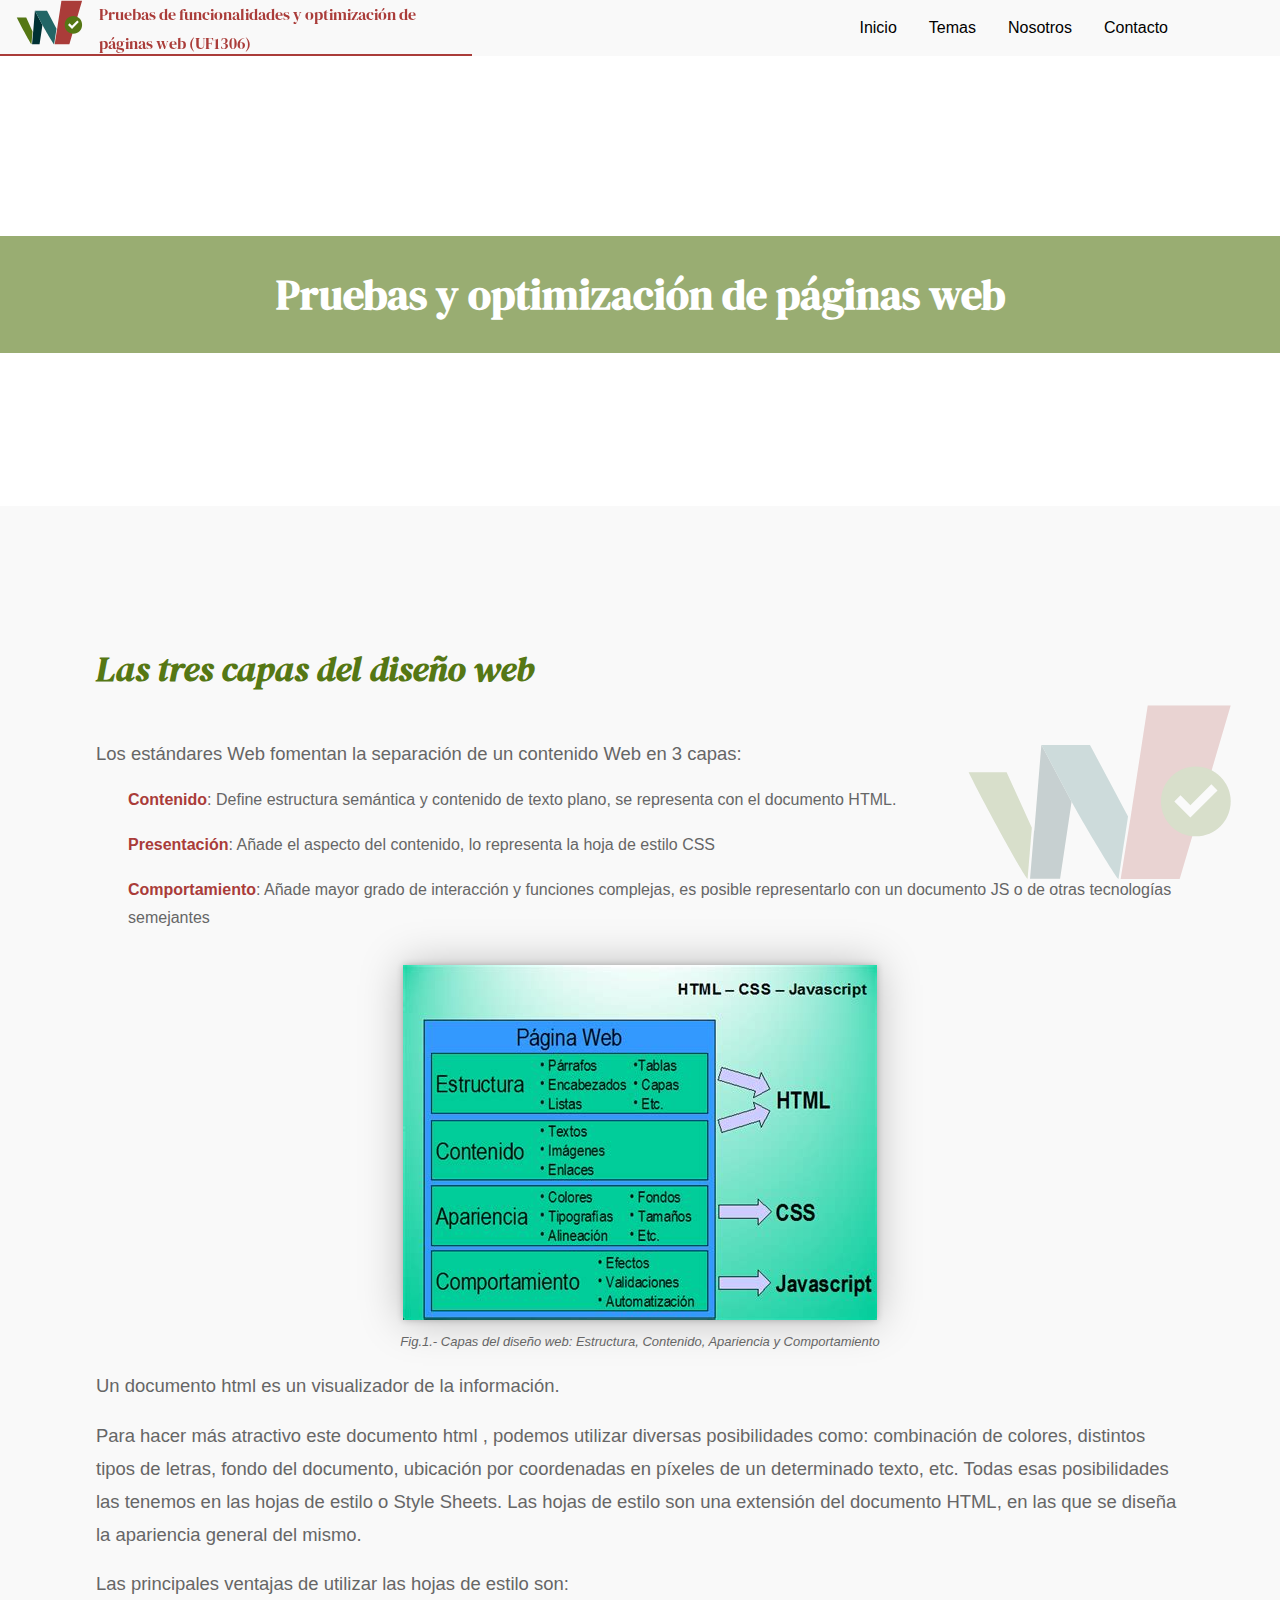
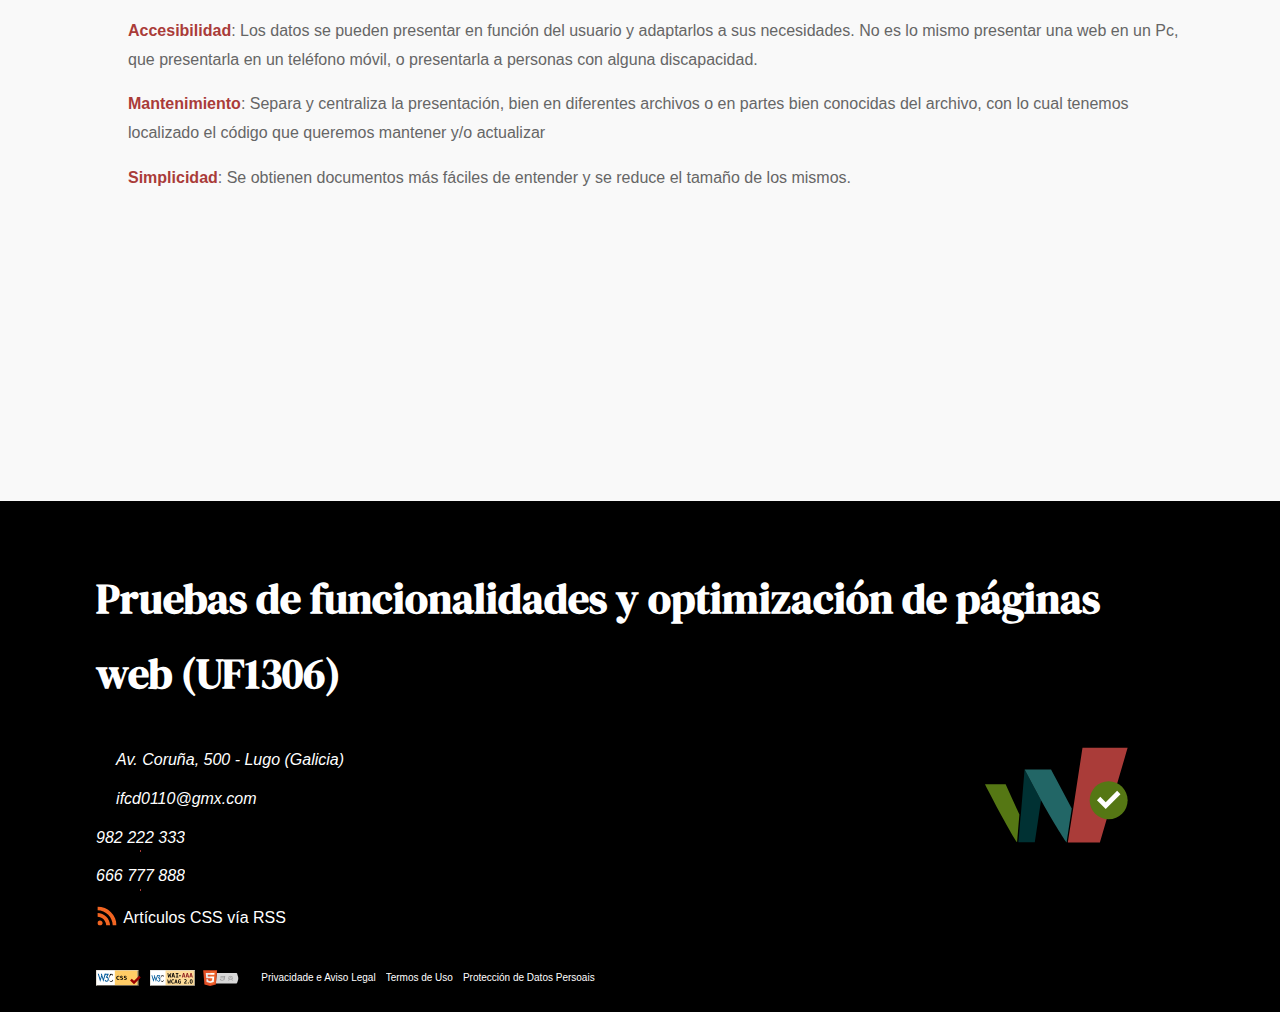
==== index.html @ 1c7401f8 "1306a" ====
<!-- Declaración del tipo de documento HTML, siempre en la 1ª línea -->
<!DOCTYPE html>
<!-- Elemento html. Atributos lenguaje y dirección de lectura -->
<html lang="es" dir="ltr">
<!-- Cabecera oculta del documento web que solo ven los robots -->

<head>
    <!-- Juego de caracteres de casi todos los idiomas humanos (incluidos ñ, tildes ...) -->
    <meta charset="utf-8" />
    <!-- Escala inicial y renderizado _responsive_ por el ancho del dispositivo -->
    <meta name="viewport" content="width=device-width, initial-scale=1.0" />
    <!-- Compatibilidad con Microsoft Explorer -->
    <meta http-equiv="X-UA-Compatible" content="ie=edge" />
    <!-- Indéxame NO y sígueme NO -->
    <meta name="robots" content="noIndex, noFollow" />
    <!-- Breve descripción del sitio que se verá en los resultados de búsqueda -->
    <meta name="description" content="Sitio web de prueba elaborado en el curso de Confección y Publicación de Páginas Web (IFCD0110). Unidad Formativa UF1306 Pruebas de funcionalidades y optimización de páginas web" />
    <!-- Ruta al favicon -->
    <link rel="shortcut icon" href="assets/img/favicon.ico" type="image/vnd.microsoft.icon" />
    <!-- Ruta a las hojas de estilos -->
    <link rel="stylesheet" type="text/css" href="assets/css/application.css" />
    <!-- Título de la pestaña del navegador -->
    <title>UF1306 | Pruebas de funcionalidades y optimización de páginas web</title>
</head>

<body>
    <!-- El header es la cabecera de la página web lleva el único encabezado h1 de la página -->
    <header>
        <a href="index.html" title="Página principal">
            <figure class="logo"></figure>
            <h1>Pruebas de funcionalidades y optimización de páginas web (UF1306)</h1>
        </a>
        <!-- Slogan -->
        <p class="pechado">Curso de Confección Publicación de Páginas Web</p>
    </header>
    <nav>
        <h2 class="pechado">Menú Principal</h2>
        <input id="icon-menu" name="icon-menu" type="checkbox">
        <label for="icon-menu" class="icon-menu" aria-label="Abrir/Pechar">Menú</label>
        <ul>
            <li>
                <a href="#">Inicio</a>
            </li>
            <li><a href="#">Temas</a>
                <ul>
                    <li>
                        <a href="temas/formularios1.html">Formularios I</a>
                    </li>
                </ul>
            </li>
            <li>
                <a href="#">Nosotros</a>
            </li>
            <li>
                <a href="#">Contacto</a>
            </li>
        </ul>
    </nav>
    <main>
        <section class="tema textos agua justify">
            <header class="portada" style="background-image: url('https://cdn.pixabay.com/photo/2016/11/17/23/29/programming-1832991_960_720.png');">
                <h2>Pruebas y optimización de páginas web</h2>
            </header>
            <article class="article index">
                <h3>Las tres capas del diseño web</h3>
                <p>
                    Los estándares Web fomentan la separación de un contenido Web en 3 capas:
                </p>
                <ul>
                    <li>
                        <strong>Contenido</strong>:
                        <span>
                            Define estructura semántica y contenido de texto plano, se representa con el documento HTML.
                        </span>
                    </li>
                    <li>
                        <strong>Presentación</strong>:
                        <span>
                            Añade el aspecto del contenido, lo representa la hoja de estilo CSS
                        </span>
                    </li>
                    <li>
                        <strong>Comportamiento</strong>:
                        <span>
                            Añade mayor grado de interacción y funciones complejas, es posible representarlo con un documento JS o de otras tecnologías semejantes
                        </span>
                    </li>
                </ul>
                <figure class="img">
                    <img src="assets/img/index_capas-disenho-web.jpeg" alt="Descripcion de las capas del desarrollo web" />
                    <figcaption>
                        Fig.1.- Capas del diseño web: Estructura, Contenido, Apariencia y Comportamiento
                    </figcaption>
                </figure>
                <p>
                    Un documento html es un visualizador de la información.
                </p>
                <p>
                    Para hacer más atractivo este documento html , podemos utilizar diversas posibilidades como: combinación de colores, distintos tipos de letras, fondo del documento, ubicación por coordenadas en píxeles de un determinado texto,
                    etc. Todas esas posibilidades las tenemos en las hojas de estilo o Style Sheets. Las hojas de estilo son una extensión del documento HTML, en las que se diseña la apariencia general del mismo.
                </p>
                <p>
                    Las principales ventajas de utilizar las hojas de estilo son:
                </p>
                <ul>
                    <li>
                        <strong>Accesibilidad</strong>:
                        <span>
                            Los datos se pueden presentar en función del usuario y adaptarlos a sus necesidades. No es lo mismo presentar una web en un Pc, que presentarla en un teléfono móvil, o presentarla a personas con alguna discapacidad.
                        </span>
                    </li>
                    <li>
                        <strong>Mantenimiento</strong>:
                        <span>
                            Separa y centraliza la presentación, bien en diferentes archivos o en partes bien conocidas del archivo, con lo cual tenemos localizado el código que queremos mantener y/o actualizar
                        </span>
                    </li>
                    <li>
                        <strong>Simplicidad</strong>:
                        <span>
                            Se obtienen documentos más fáciles de entender y se reduce el tamaño de los mismos.
                        </span>
                    </li>
                </ul>
            </article>
        </section>
    </main>
    <footer>
        <section class="contentinfo justify">
            <h2>Pruebas de funcionalidades y optimización de páginas web (UF1306)</h2>
            <div role="group" class="justify">
                <address>
                    <ul>
                        <li>
                            <a href="https://goo.gl/maps/s3k1C7FEyn3WrrVn7" title="Ver onde estamos e tódalas formas de contacto" class="footer">
                                <span class="icon-location" aria-hidden="true"></span>
                                <span>Av. Coruña, 500 - Lugo (Galicia)</span>
                            </a>
                        </li>
                        <li>
                            <a href="mailto:ifcd0110@gmx.com" title="Enviar un correo dende este dispositivo" class="footer">
                                <span class="icon-mail" aria-hidden="true"></span>
                                <span>ifcd0110@gmx.com</span>
                            </a>
                        </li>
                        <li>
                            <a href="tel:+3498222333" title="Chamar dende este dispositivo" class="footer">
                                <span class="icon-telefono" aria-hidden="true"></span>
                                <span>982 222 333</span>
                            </a>
                        </li>
                        <li>
                            <a href="tel:+34666777888" title="Chamar xa dende este dispositivo" class="footer">
                                <span class="icon-movil" aria-hidden="true"></span>
                                <span>666 777 888</span>
                            </a>
                        </li>
                    </ul>
                </address>

                <nav class="rss">
                    <ul class="social">
                        <li class="svg-icon rss">
                            <a href="#" target="_blank" title="Canle RSS de artículos CSS" class="footer rss cross-centro">
                                <span class="circulo"><svg role="img" version="1.1" xmlns="http://www.w3.org/2000/svg" xmlns:xlink="http://www.w3.org/1999/xlink" x="0px" y="0px" xml:space="preserve" width="24" height="24" viewBox="0 0 24 24"
                                        aria-hidden="true" aria-labelledby="rssTitle--footer rssDesc--footer" id="rss--footer">
                                        <title id="rssTitle--footer">Feed </title>
                                        <desc id="rssDesc--footer">A icona popularmente reconocida para a Sindicación de contenidos - RSS - é un punto na parte inferior esquerda máis dous cuartos de círculo simulando a emisión de ondas de radio
                                        </desc>
                                        <style>
                                            #rss--footer {
                                                background: none;
                                                -webkit-transform: scale(0.8);
                                                transform: scale(0.8);
                                            }
                                        </style>
                                        <path
                                            d="M6.503 20.752c0 1.794-1.456 3.248-3.251 3.248-1.796 0-3.252-1.454-3.252-3.248 0-1.794 1.456-3.248 3.252-3.248 1.795.001 3.251 1.454 3.251 3.248zm-6.503-12.572v4.811c6.05.062 10.96 4.966 11.022 11.009h4.817c-.062-8.71-7.118-15.758-15.839-15.82zm0-3.368c10.58.046 19.152 8.594 19.183 19.188h4.817c-.03-13.231-10.755-23.954-24-24v4.812z">
                                        </path>
                                    </svg></span>
                                <span class="texto">Artículos CSS vía RSS</span>
                            </a>
                        </li>
                    </ul>
                </nav>
            </div>

            <a href="../index.html" target="_blank" title="Ver o sitio web de UF1303" class="no-border pattern abcenter">
                <figure aria-label="Logo"></figure>
            </a>
        </section>

        <section class="footer__pie cross-fin">
            <h2 class="pechado">Menú á documentación legal e dereiros de usuarios</h2>

            <ul class="">
                <li class="validator cross-centro">
                    <a href="http://jigsaw.w3.org/css-validator/validator?uri=https%3A%2F%2Fcursos.webusable.ga%2F&amp;profile=css3svg&amp;usermedium=all&amp;warning=no&amp;vextwarning=true&amp;lang=es" target="_blank"
                        title="Esta páxina web é un documento CSS versión 3 + SVG válido!" class="no-border">
                        <figure style="background-image:url(/assets/svg/w3c/css.svg);" class="w3c" aria-label="Selo de Calidade Web: CSS 3 + SVG válido!"></figure>
                    </a>
                </li>
                <!-- https://achecker.ca/checker/ -->
                <li class="validator cross-centro">
                    <a href="http://examinator.ws" target="_blank" title="Esta páxina web ten superado o nivel Triple-A de conformidad segundo as Pautas de Accesibilidade a Contenido Web 2.0 do Organismo W3C WAI WCAG 2.0" class="no-border">
                        <figure style="background-image: url(/assets/svg/w3c/wcag.svg);" aria-label="Selo de Calidade Web: Superado WCAG 2.0 (Nivel AAA)! " class="w3c"></figure>
                    </a>
                </li>
                <li class="validator cross-centro">
                    <a href="https://html5.validator.nu" target="_blank" title="Este sitio web está desenrrolada en estructura e semántica HTML5 e con animacións i estilos CSS3" class="no-border">
                        <figure style="background-image: url(/assets/svg/w3c/html5.svg);" aria-label="Selo de Calidade Web: Tecnoloxías HTML5, Semántica, CSS3, Responsive, Multimedia e con conexión offline por caché HTML5" class="xhtml5"></figure>
                    </a>
                </li>

                <li class="cross-centro legal"><a href="#" title="Ler o Aviso Legal e a nosa Política de Privacidade" target="_blank" class="footer">Privacidade e Aviso Legal</a></li>

                <li class="cross-centro legal"><a href="#" title="Ler os Termos de Uso" target="_blank" class="footer">Termos de Uso</a></li>

                <li class="cross-centro legal"><a href="#" title="Ler a nosa Política de Protección de Datos Persoais" target="_blank" class="footer">Protección de Datos Persoais</a></li>
            </ul>
        </section>
    </footer>
</body>

</html>
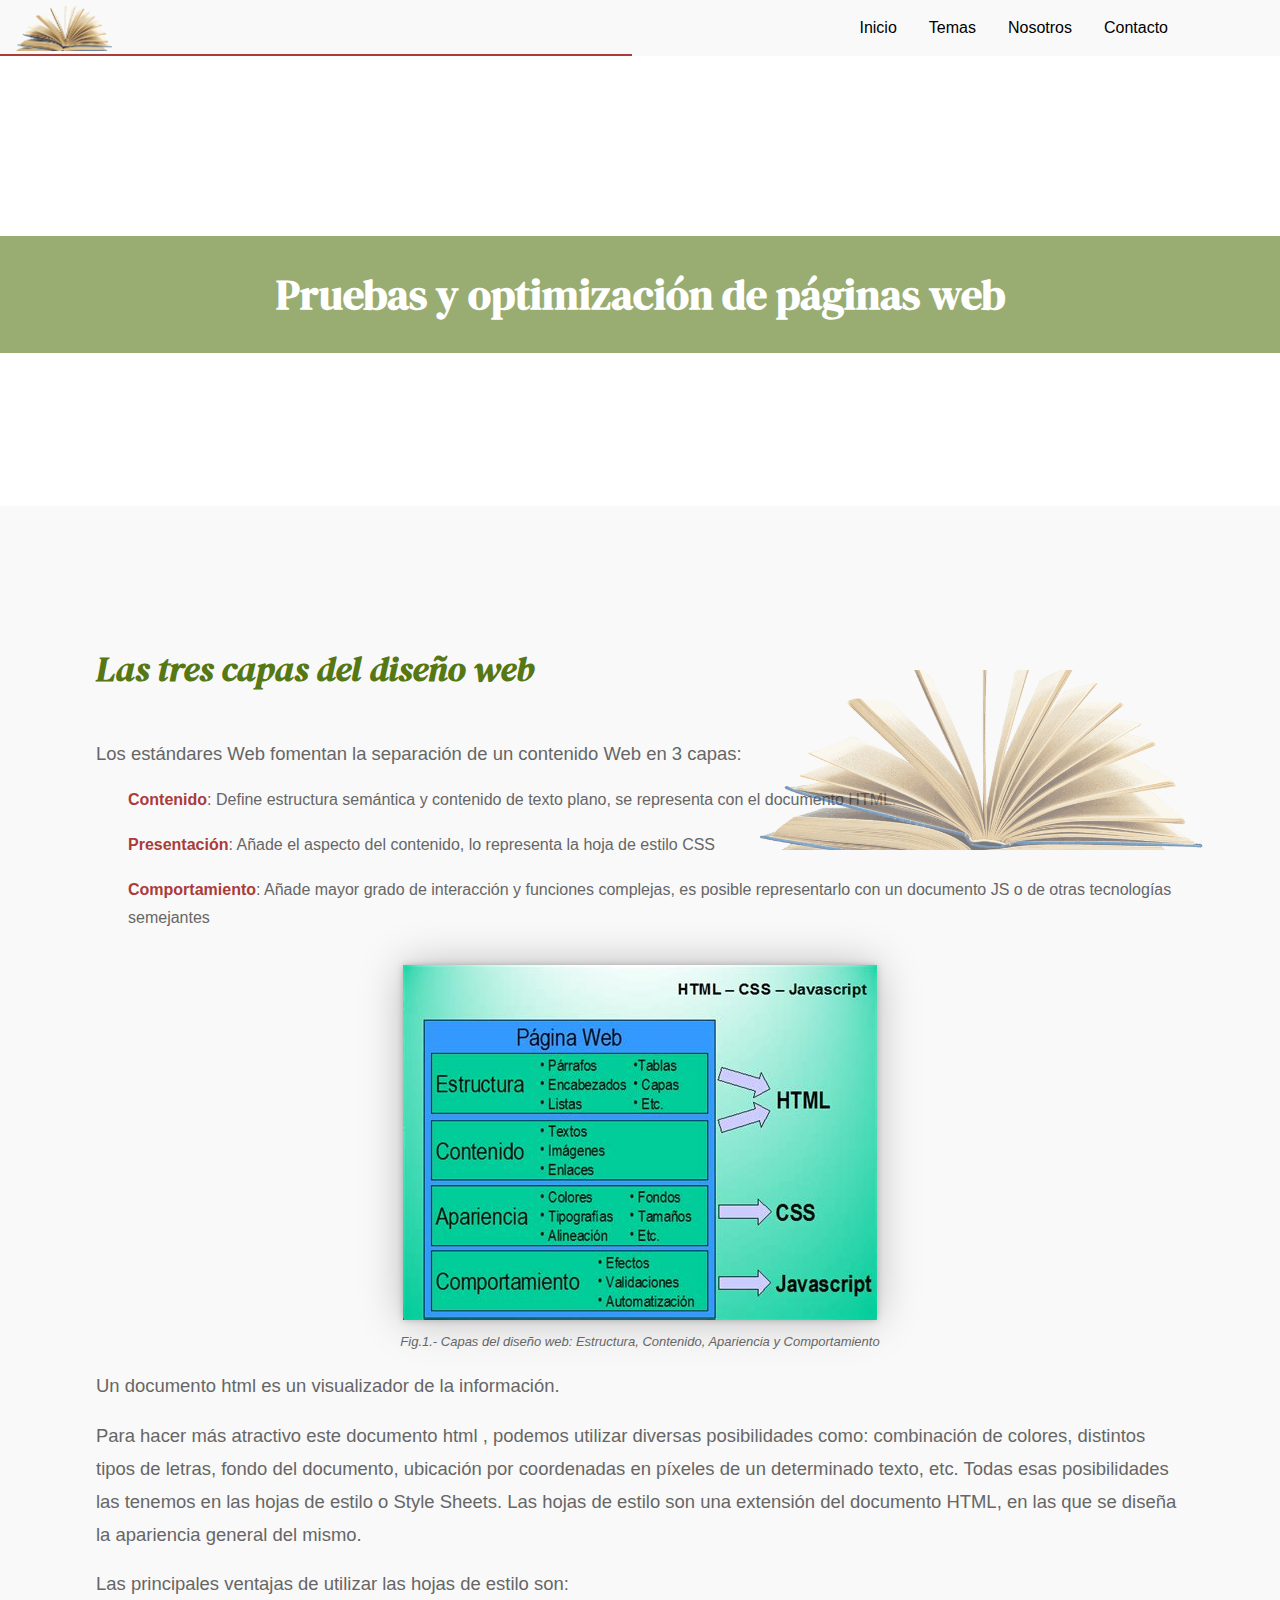
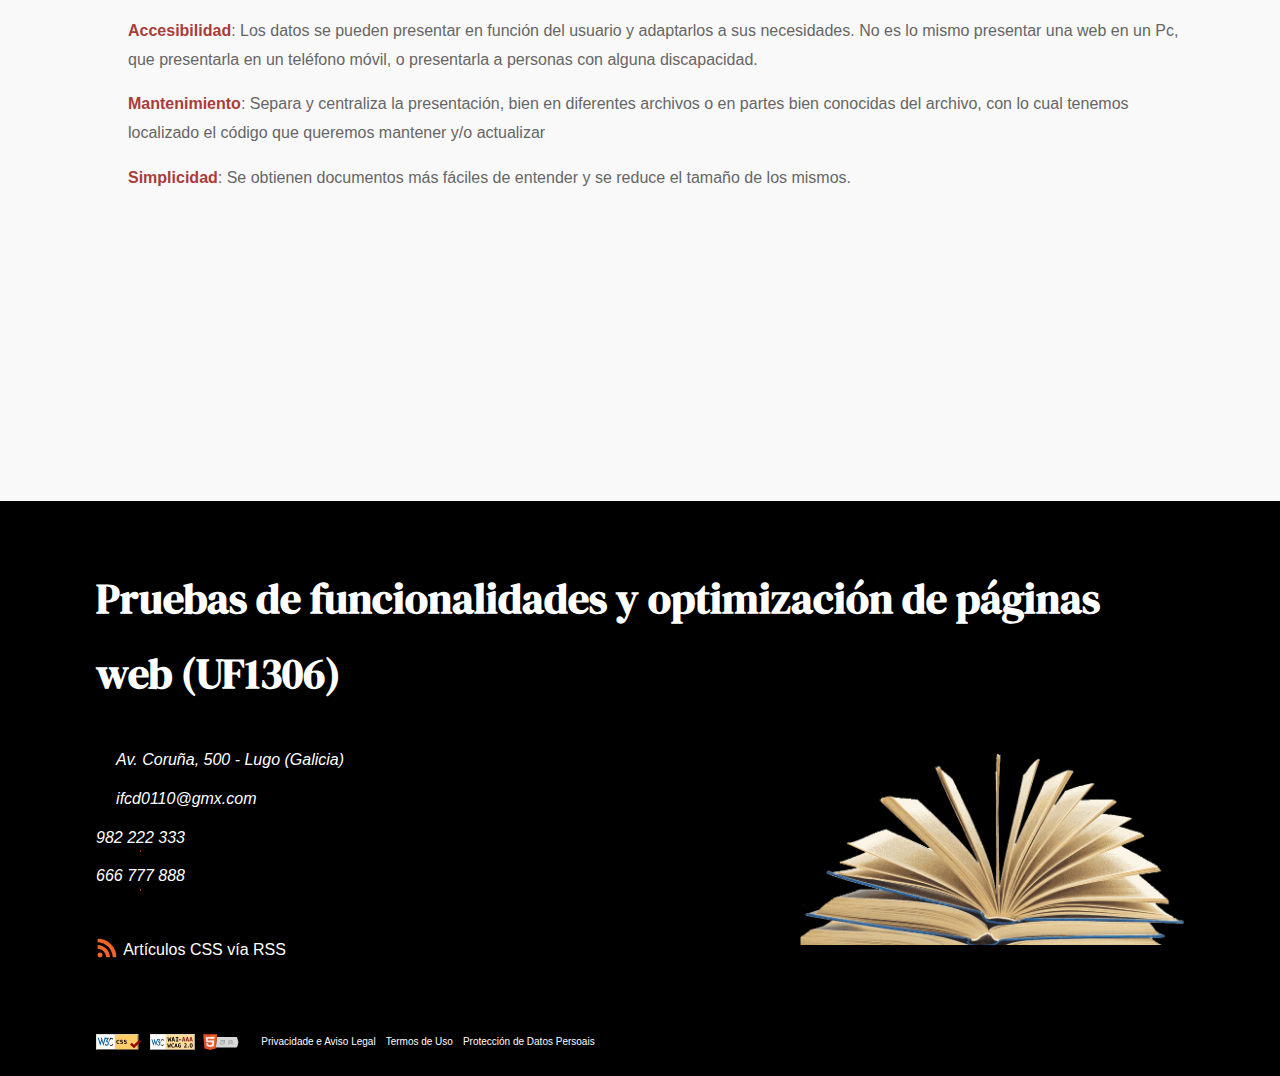
==== commit f760efdb: "31032022" ====
--- a/index.html
+++ b/index.html
@@ -16,7 +16,7 @@
     <!-- Breve descripción del sitio que se verá en los resultados de búsqueda -->
     <meta name="description" content="Sitio web de prueba elaborado en el curso de Confección y Publicación de Páginas Web (IFCD0110). Unidad Formativa UF1306 Pruebas de funcionalidades y optimización de páginas web" />
     <!-- Ruta al favicon -->
-    <link rel="shortcut icon" href="assets/img/favicon.ico" type="image/vnd.microsoft.icon" />
+    <link rel="shortcut icon" href="assets/img/dacor.png" type="image/vnd.microsoft.icon" />
     <!-- Ruta a las hojas de estilos -->
     <link rel="stylesheet" type="text/css" href="assets/css/application.css" />
     <!-- Título de la pestaña del navegador -->
@@ -56,7 +56,7 @@
             </li>
         </ul>
     </nav>
-    <main>
+    <main id="mein">
         <section class="tema textos agua justify">
             <header class="portada" style="background-image: url('https://cdn.pixabay.com/photo/2016/11/17/23/29/programming-1832991_960_720.png');">
                 <h2>Pruebas y optimización de páginas web</h2>
--- a/assets/css/application.css
+++ b/assets/css/application.css
@@ -20,7 +20,8 @@
 
 h1 {
   font-size: 2em;
-  margin: 0.67em 0; }
+  margin: 0.67em 0;
+padding: 5em; }
 
 figcaption,
 figure,
@@ -10407,6 +10408,10 @@
 html, body, main {
   min-height: 100%; }
 
+header p {
+  padding-bottom: 1em;
+}
+
 body {
   position: relative; }
   body > header {
@@ -10749,10 +10754,11 @@
     font-size: smaller; }
 
 body > header a figure.logo {
-  background-image: url("../svg/logo.svg");
-  width: 4.20283rem;
+  background-image: url("../img/dacor.png");
+  width: 6rem;
   height: 2.8rem;
   margin: 0;
+  margin-top: 0.4em;
   background-color: transparent;
   background-repeat: no-repeat;
   background-position: 50% 50%;
@@ -11388,21 +11394,22 @@
     margin-top: 1.5em;
     margin-bottom: 1.5em; }
     body > footer section.contentinfo a.pattern figure {
-      width: 20vmax;
-      height: 7.63881vmax;
+      width: 30vmax;
+      height: 20vmax;
       margin: 0;
       background-color: transparent;
-      background-image: url('../svg/logo.svg');
+      background-image: url('../img/dacor.png');
       background-repeat: no-repeat;
-      background-position: 50% 50%;
+      background-position: 50% 10%;
       background-size: contain;
       background-attachment: scroll;
       background-origin: border-box;
       -webkit-filter: none;
       filter: none;
-      margin: auto; }
-    body > footer section.contentinfo a.pattern:hover figure, body > footer section.contentinfo a.pattern:focus figure, body > footer section.contentinfo a.pattern:target figure {
-      filter: brightness(0.8) sepia(0.8) saturate(80); }
+      margin: auto;
+      }
+      body > footer section.contentinfo a.pattern:hover figure, body > footer section.contentinfo a.pattern:focus figure, body > footer section.contentinfo a.pattern:target figure {
+      filter: brightness(0.3) sepia(0.8) saturate(10); }
   body > footer section.footer__pie {
     margin-top: 2em; }
     body > footer section.footer__pie > ul {
@@ -11552,7 +11559,7 @@
         font-size: inherit;
         color: #557714; }
       body main section.index article.categorias article.categoria > header figure.logo,
-      body main section.temas article.categorias article.categoria > header figure.logo {
+      body main section.temas article.categorias article.categoria > header figure. {
         width: 2rem;
         height: 2rem;
         margin: 0;
@@ -15705,19 +15712,22 @@
   background: -webkit-linear-gradient(top, #eee 0%, #ddd 100%);
   background: linear-gradient(to bottom, #eee 0%, #ddd 100%);
   box-shadow: 2px 2px 5px 0 rgba(0, 0, 0, 0.25); }
-
-.agua:before {
+.agua:after {
   position: fixed;
+  offset-position: 1;
   content: '';
   bottom: 2vh;
   right: 5vh;
-  width: 30.02024vh;
+  width: 50.02024vh;
   height: 20vh;
-  opacity: 0.2;
-  background-image: url("../svg/logo.svg");
+  opacity: 0.6;
+  background-image: url("../img/dacor.png");
   background-position: 50% 50%;
   background-size: cover;
-  background-repeat: no-repeat; }
+  background-repeat: no-repeat; 
+  margin-bottom: 2em;
+  margin-right: 2em;
+  }
 
 ul.social li.svg-icon {
   display: inline-block;
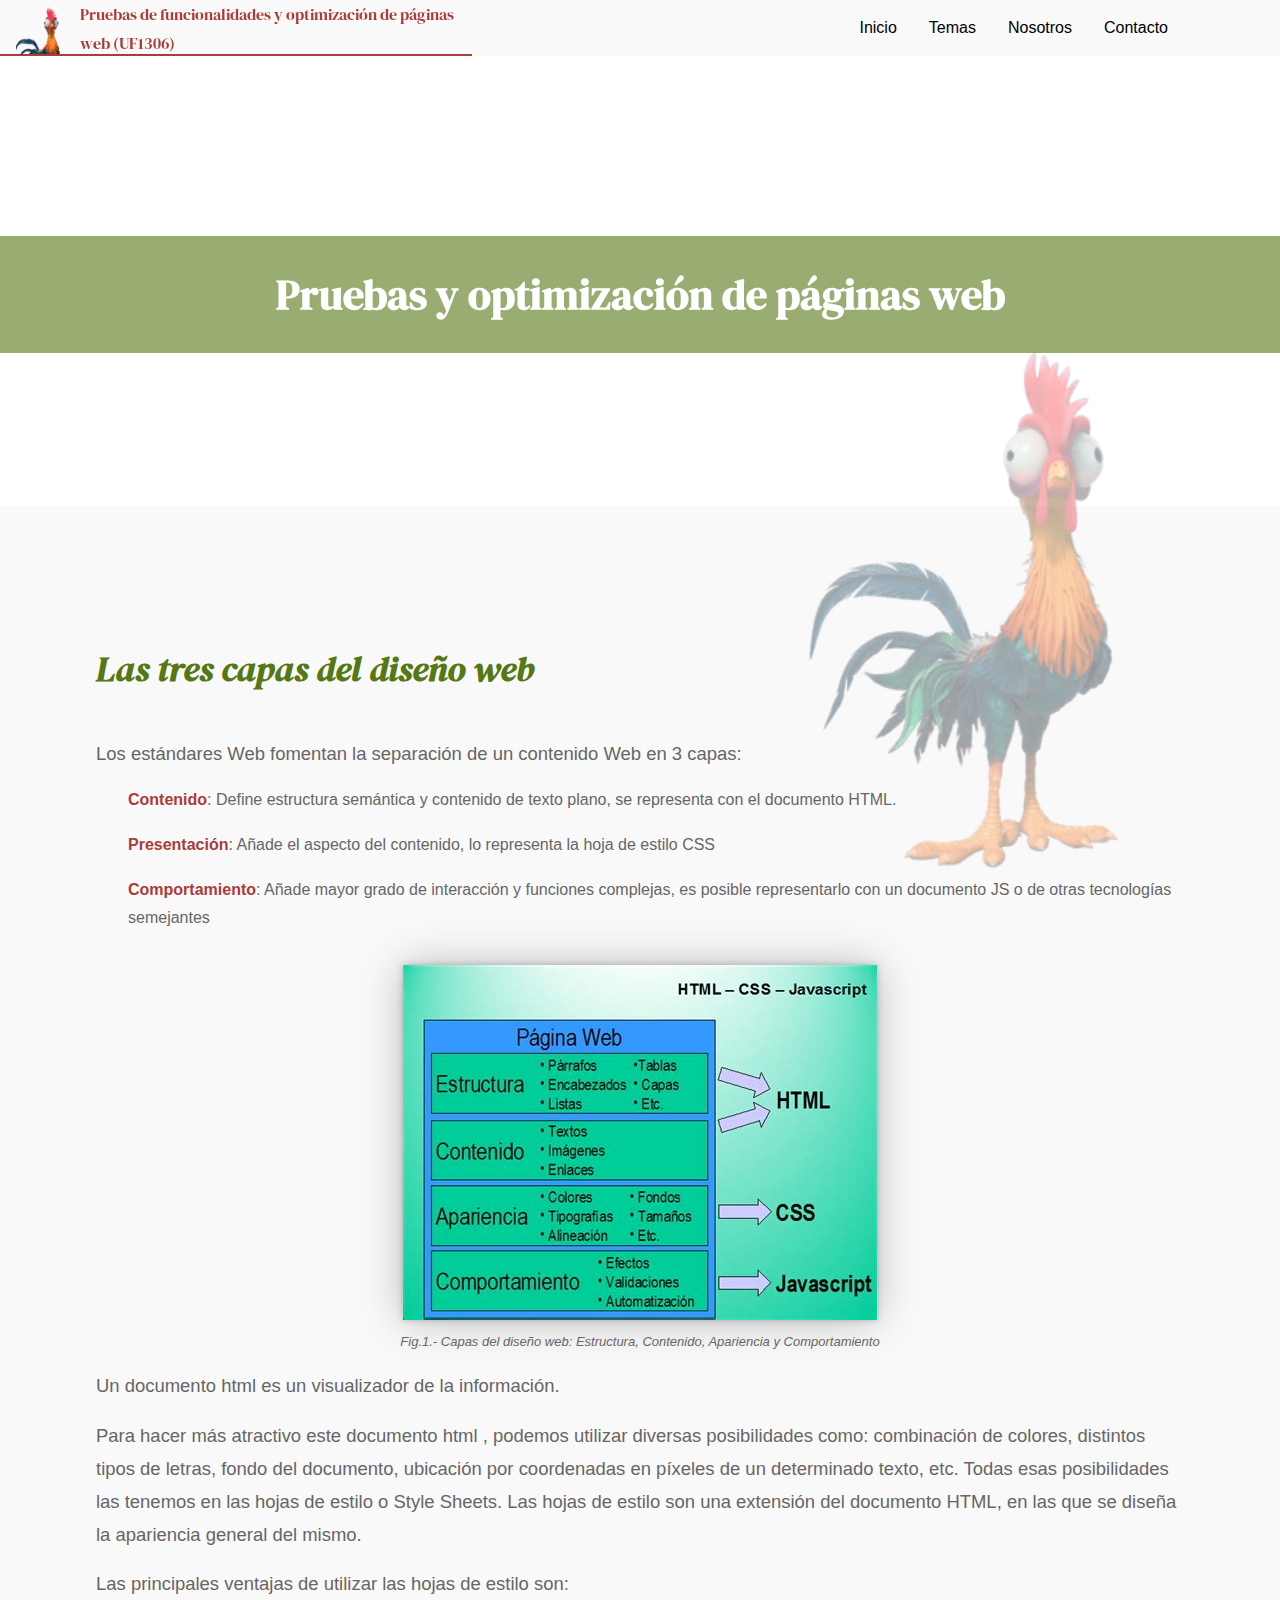
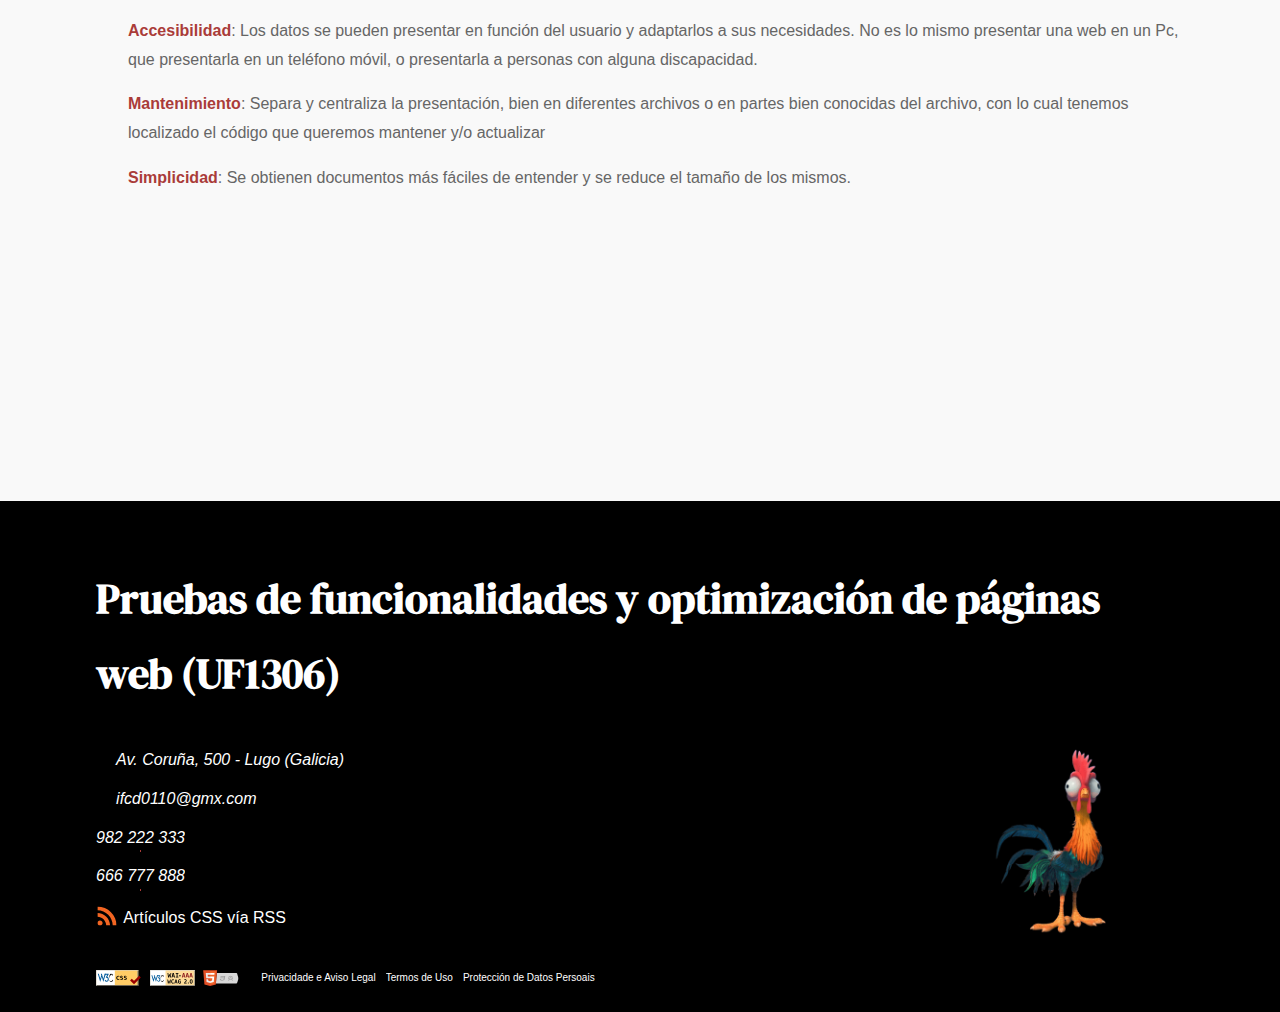
==== commit 46b52b2c: "laleche" ====
--- a/index.html
+++ b/index.html
@@ -46,6 +46,9 @@
                     <li>
                         <a href="temas/formularios1.html">Formularios I</a>
                     </li>
+                    <li>
+                        <a href="temas/formularios2.html">Formularios II</a>
+                    </li>
                 </ul>
             </li>
             <li>
@@ -58,7 +61,7 @@
     </nav>
     <main id="mein">
         <section class="tema textos agua justify">
-            <header class="portada" style="background-image: url('https://cdn.pixabay.com/photo/2016/11/17/23/29/programming-1832991_960_720.png');">
+            <header class="portada" style="background-image: url('https://cdn.pixabay.com/photo/2015/08/04/10/00/chickens-874507_960_720.jpg');">
                 <h2>Pruebas y optimización de páginas web</h2>
             </header>
             <article class="article index">
--- a/assets/css/application.css
+++ b/assets/css/application.css
@@ -20,8 +20,9 @@
 
 h1 {
   font-size: 2em;
-  margin: 0.67em 0;
-padding: 5em; }
+  margin: 0.67em 0.5em; 
+  weight: 100%;
+}
 
 figcaption,
 figure,
@@ -10755,9 +10756,9 @@
 
 body > header a figure.logo {
   background-image: url("../img/dacor.png");
-  width: 6rem;
-  height: 2.8rem;
-  margin: 0;
+  width: 3rem;
+  height: 5rem;
+  margin: 0.5rem;
   margin-top: 0.4em;
   background-color: transparent;
   background-repeat: no-repeat;
@@ -10769,7 +10770,7 @@
   filter: none;
   margin-left: 1em;
   margin-right: 1em; }
-  body > header a figure.logo figcaption {
+  body > header a .logo figcaption {
     display: none; }
 
 body > header {
@@ -10782,9 +10783,16 @@
   float: left; }
 
 body > header h1 {
-  margin: 0;
+  margin: auto;
+  padding: auto;
   font-size: 1em;
+  weight: auto;
   font-weight: lighter; }
+
+article.index div {
+  margin-top: 0.5em;
+  margin-bottom: 0.5em;
+}
 
 body main article.cuestionario,
 body main article.etiqueta,
@@ -11394,22 +11402,23 @@
     margin-top: 1.5em;
     margin-bottom: 1.5em; }
     body > footer section.contentinfo a.pattern figure {
-      width: 30vmax;
-      height: 20vmax;
+      width: 20vmax;
+      height: 15vmax;
       margin: 0;
       background-color: transparent;
       background-image: url('../img/dacor.png');
       background-repeat: no-repeat;
-      background-position: 50% 10%;
+      background-position: 50% 50%;
       background-size: contain;
       background-attachment: scroll;
       background-origin: border-box;
       -webkit-filter: none;
       filter: none;
       margin: auto;
+      margin-bottom: 5em;
       }
       body > footer section.contentinfo a.pattern:hover figure, body > footer section.contentinfo a.pattern:focus figure, body > footer section.contentinfo a.pattern:target figure {
-      filter: brightness(0.3) sepia(0.8) saturate(10); }
+      filter: brightness(0.35) sepia(0.8) saturate(10); }
   body > footer section.footer__pie {
     margin-top: 2em; }
     body > footer section.footer__pie > ul {
@@ -15718,14 +15727,14 @@
   content: '';
   bottom: 2vh;
   right: 5vh;
-  width: 50.02024vh;
-  height: 20vh;
-  opacity: 0.6;
+  width: 50vh;
+  height: 60vh;
+  opacity: 0.4;
   background-image: url("../img/dacor.png");
   background-position: 50% 50%;
   background-size: cover;
   background-repeat: no-repeat; 
-  margin-bottom: 2em;
+  margin-bottom: 0em;
   margin-right: 2em;
   }
 
@@ -18454,7 +18463,7 @@
   font-size: xx-large; }
 
 body main article.info header figure.covid19 {
-  background-image: url("../img/covid19.png");
+  background-image: url("../img/polo.jpg");
   display: inline-block;
   height: 15vw;
   width: 27.90698vw;
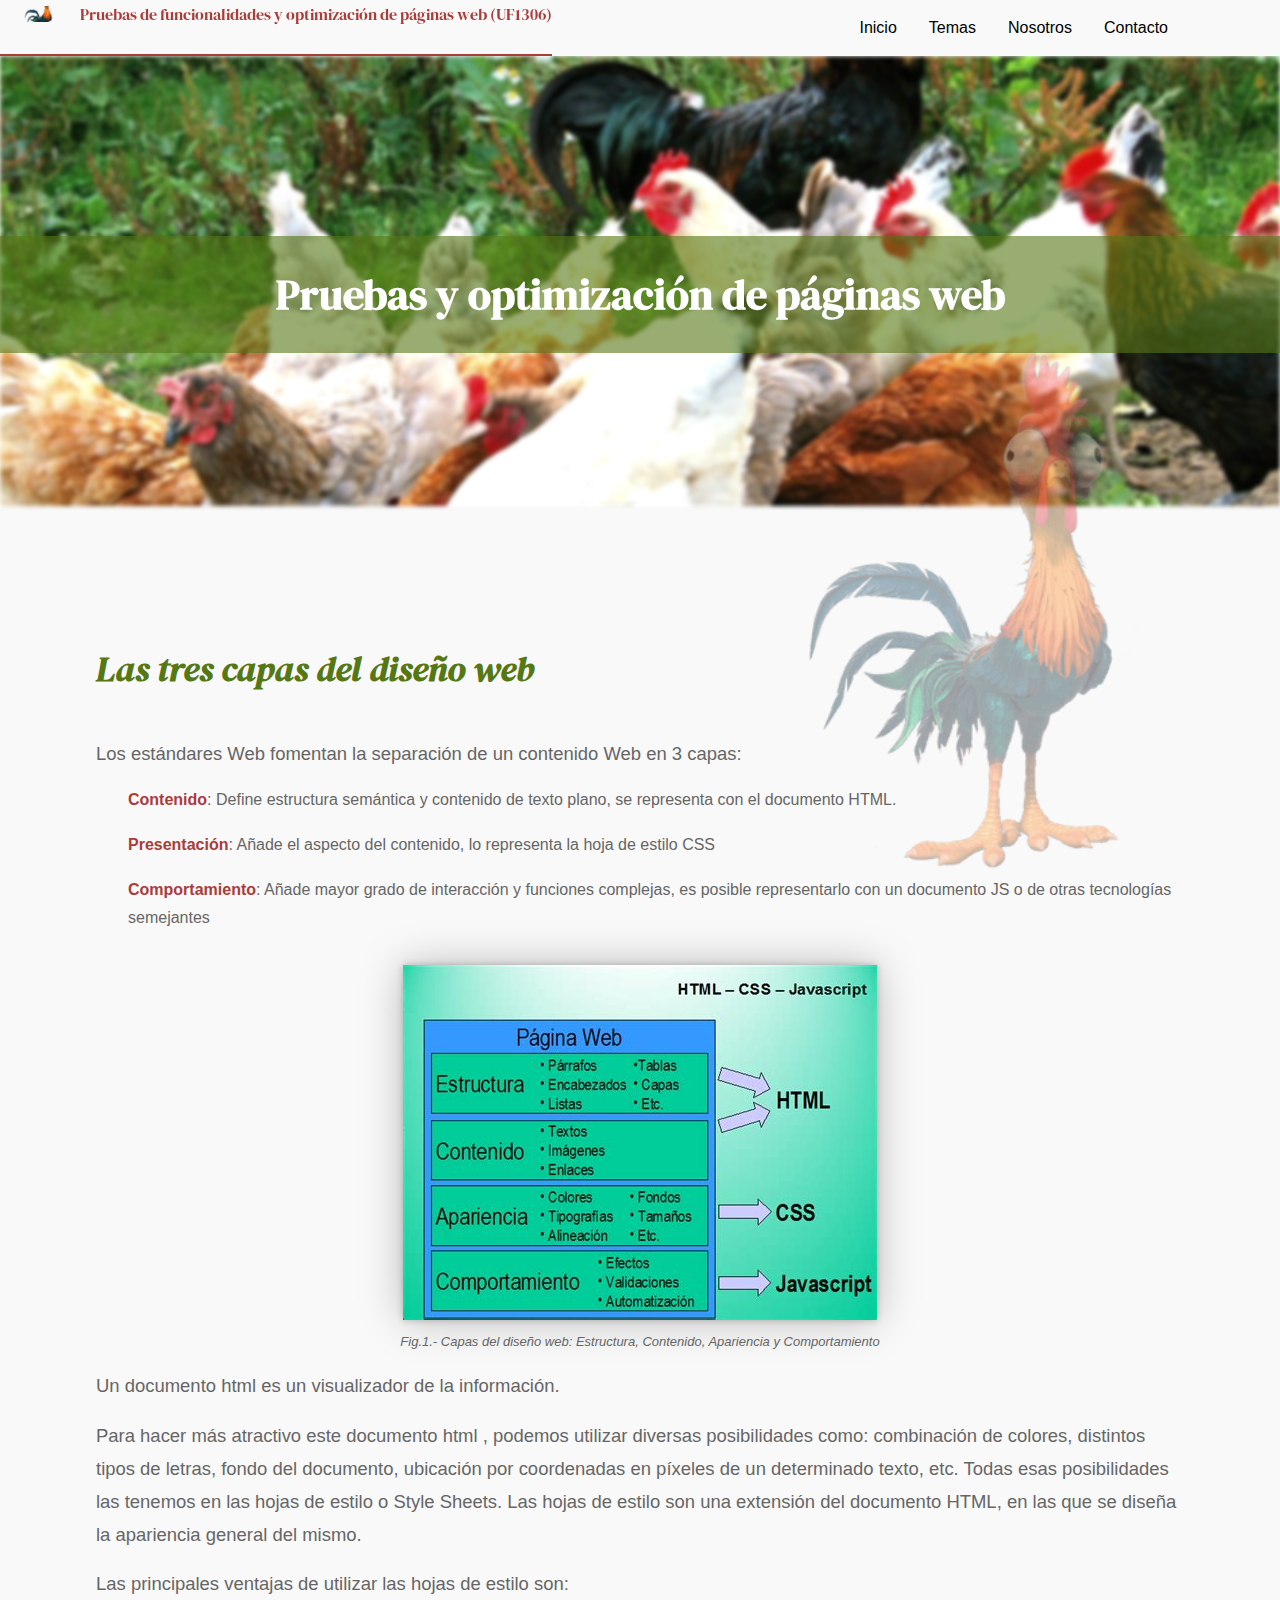
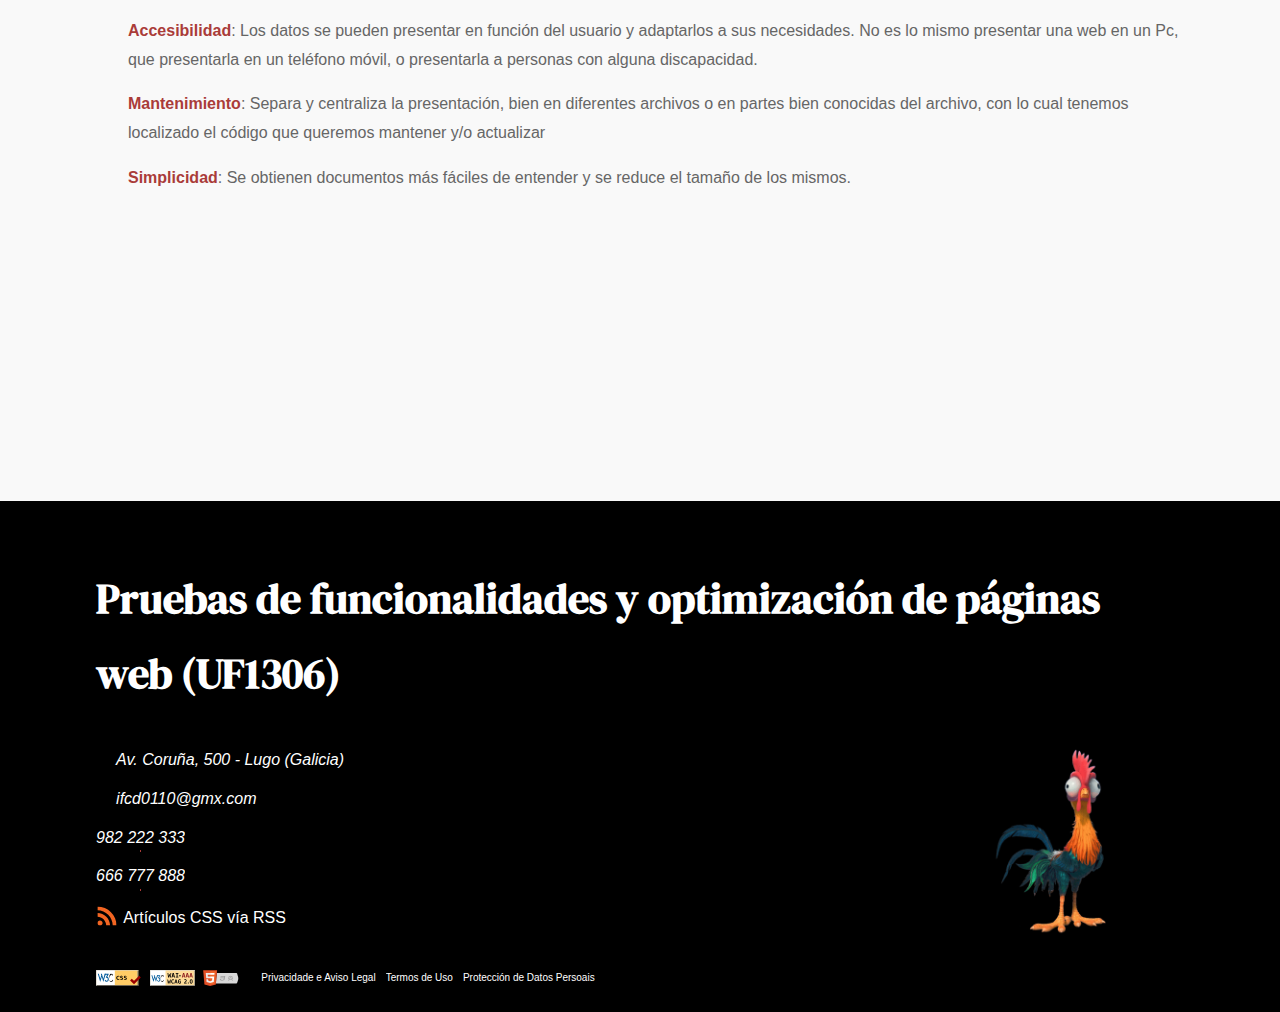
==== commit 1cf3f09a: "001" ====
--- a/index.html
+++ b/index.html
@@ -48,6 +48,9 @@
                     </li>
                     <li>
                         <a href="temas/formularios2.html">Formularios II</a>
+                    </li>
+                    <li>
+                        <a href="temas/formularios3.html">Formularios III</a>
                     </li>
                 </ul>
             </li>
--- a/assets/css/application.css
+++ b/assets/css/application.css
@@ -6,6 +6,11 @@
   line-height: 1.5;
   -ms-text-size-adjust: 100%;
   -webkit-text-size-adjust: 100%; }
+
+body header {
+  margin-bottom: 1em;
+}
+ 
 
 body {
   margin: 0; }
@@ -10757,7 +10762,7 @@
 body > header a figure.logo {
   background-image: url("../img/dacor.png");
   width: 3rem;
-  height: 5rem;
+  height: 1rem;
   margin: 0.5rem;
   margin-top: 0.4em;
   background-color: transparent;
@@ -10772,6 +10777,8 @@
   margin-right: 1em; }
   body > header a .logo figcaption {
     display: none; }
+
+    
 
 body > header {
   z-index: 3; }
@@ -10822,12 +10829,12 @@
       left: 0;
       width: 100%;
       height: 100%;
-      background: url("https://cdn.pixabay.com/photo/2020/02/09/13/08/banner-4833105_960_720.jpg");
+      background: url("../img/polo.jpg");
       background-position: 50% 50%;
       background-size: cover;
       opacity: 1;
-      -webkit-filter: brightness(1) blur(2px) grayscale(0.8);
-      filter: brightness(1) blur(2px) grayscale(0.8);
+      -webkit-filter: brightness(1) blur(2px) grayscale(0.5);
+      filter: brightness(1.5) blur(2px) grayscale(0.2);
       background-repeat: no-repeat;
       background-attachment: scroll;
       background-origin: border-box; }
@@ -20834,7 +20841,7 @@
     left: 0;
     width: 100%;
     height: 100%;
-    background: url("../img/fachada.jpg");
+    background: url("../img/polo.jpg");
     background-position: 50% 50%;
     background-size: cover;
     opacity: 1;
@@ -21656,7 +21663,7 @@
     left: 0;
     width: 100%;
     height: 100%;
-    background: url("../img/fachada.jpg");
+    background: url("../img/polo.jpg");
     background-position: 50% 50%;
     background-size: cover;
     opacity: 1;
@@ -22138,3 +22145,14 @@
       padding-right: 12.5vw; } }
 
 /*# sourceMappingURL=[data-uri]